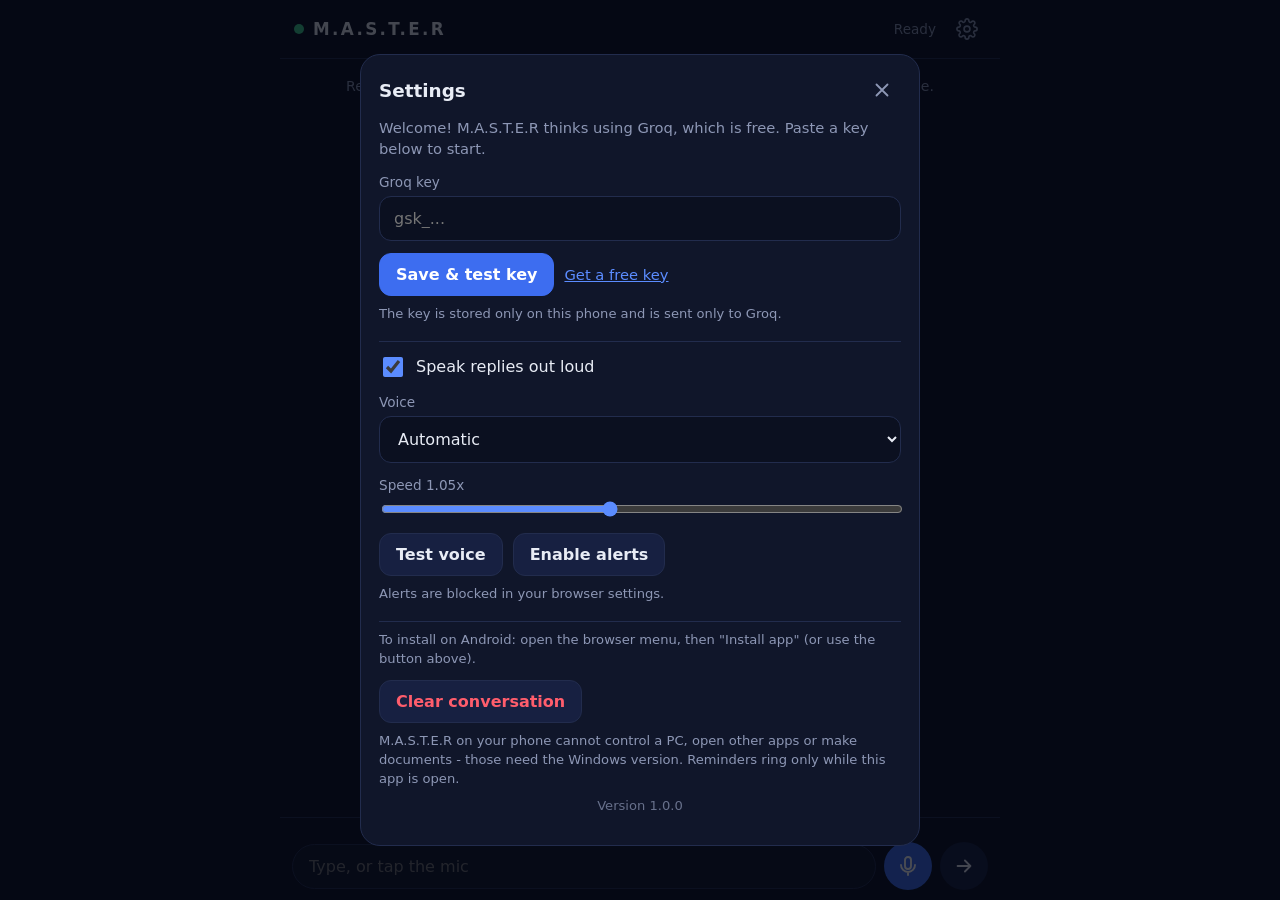
==== mobile/index.html @ ea859ece "Add the phone app, the USB-stick edition, and fix speech interruption Phone app (mobile/): an instal" ====
<!doctype html>
<html lang="en">
<head>
<meta charset="utf-8">
<meta name="viewport" content="width=device-width, initial-scale=1, viewport-fit=cover">
<title>M.A.S.T.E.R</title>
<meta name="description" content="M.A.S.T.E.R - a personal voice assistant, built by Arnav.">
<meta name="theme-color" content="#0b1020">
<meta name="apple-mobile-web-app-capable" content="yes">
<meta name="mobile-web-app-capable" content="yes">
<meta name="apple-mobile-web-app-status-bar-style" content="black-translucent">
<meta name="apple-mobile-web-app-title" content="M.A.S.T.E.R">
<link rel="manifest" href="manifest.webmanifest">
<link rel="apple-touch-icon" href="icons/icon-180.png">
<link rel="icon" type="image/png" href="icons/icon-192.png">
<link rel="stylesheet" href="style.css">
</head>
<body>
<div id="app" data-state="ready">
  <header>
    <div class="brand">
      <span class="dot" aria-hidden="true"></span>
      <h1>M.A.S.T.E.R</h1>
    </div>
    <div id="state" class="state" role="status">Ready</div>
    <button id="btnSettings" class="icon-btn" type="button" aria-label="Settings">
      <svg viewBox="0 0 24 24" width="22" height="22" fill="none" stroke="currentColor" stroke-width="1.8" stroke-linecap="round" stroke-linejoin="round"><circle cx="12" cy="12" r="3.2"/><path d="M19.4 15a1.7 1.7 0 0 0 .3 1.9l.1.1a2 2 0 1 1-2.8 2.8l-.1-.1a1.7 1.7 0 0 0-1.9-.3 1.7 1.7 0 0 0-1 1.5V21a2 2 0 1 1-4 0v-.1a1.7 1.7 0 0 0-1.1-1.5 1.7 1.7 0 0 0-1.9.3l-.1.1a2 2 0 1 1-2.8-2.8l.1-.1a1.7 1.7 0 0 0 .3-1.9 1.7 1.7 0 0 0-1.5-1H3a2 2 0 1 1 0-4h.1a1.7 1.7 0 0 0 1.5-1.1 1.7 1.7 0 0 0-.3-1.9l-.1-.1a2 2 0 1 1 2.8-2.8l.1.1a1.7 1.7 0 0 0 1.9.3H9a1.7 1.7 0 0 0 1-1.5V3a2 2 0 1 1 4 0v.1a1.7 1.7 0 0 0 1 1.5 1.7 1.7 0 0 0 1.9-.3l.1-.1a2 2 0 1 1 2.8 2.8l-.1.1a1.7 1.7 0 0 0-.3 1.9V9a1.7 1.7 0 0 0 1.5 1H21a2 2 0 1 1 0 4h-.1a1.7 1.7 0 0 0-1.5 1z"/></svg>
    </button>
  </header>

  <main id="chat" aria-live="polite"></main>

  <div class="dock">
    <div id="status" class="status" aria-live="polite"></div>
    <button id="btnStop" class="stop" type="button" hidden>
      <svg viewBox="0 0 24 24" width="16" height="16" fill="currentColor"><rect x="6" y="6" width="12" height="12" rx="2"/></svg>
      Stop
    </button>
    <form id="form" autocomplete="off">
      <input id="text" type="text" placeholder="Type, or tap the mic" enterkeyhint="send" autocomplete="off" autocapitalize="sentences" aria-label="Message">
      <button id="btnMic" class="mic" type="button" aria-label="Talk">
        <svg viewBox="0 0 24 24" width="24" height="24" fill="none" stroke="currentColor" stroke-width="1.9" stroke-linecap="round" stroke-linejoin="round"><rect x="9" y="3" width="6" height="12" rx="3"/><path d="M5 11a7 7 0 0 0 14 0M12 18v3"/></svg>
      </button>
      <button id="btnSend" class="send" type="submit" aria-label="Send">
        <svg viewBox="0 0 24 24" width="22" height="22" fill="none" stroke="currentColor" stroke-width="2" stroke-linecap="round" stroke-linejoin="round"><path d="M5 12h14M13 6l6 6-6 6"/></svg>
      </button>
    </form>
  </div>
</div>

<div id="settings" class="sheet" hidden>
  <div class="sheet-body" role="dialog" aria-modal="true" aria-labelledby="setTitle">
    <div class="sheet-head">
      <h2 id="setTitle">Settings</h2>
      <button id="btnClose" class="icon-btn" type="button" aria-label="Close">
        <svg viewBox="0 0 24 24" width="22" height="22" fill="none" stroke="currentColor" stroke-width="2" stroke-linecap="round"><path d="M6 6l12 12M18 6L6 18"/></svg>
      </button>
    </div>

    <p id="welcome" class="note" hidden>Welcome! M.A.S.T.E.R thinks using Groq, which is free. Paste a key below to start.</p>

    <label class="field">
      <span>Groq key</span>
      <input id="setKey" type="password" placeholder="gsk_..." autocomplete="off" autocapitalize="off" spellcheck="false">
    </label>
    <div class="row">
      <button id="btnSaveKey" class="btn primary" type="button">Save &amp; test key</button>
      <a class="link" href="https://console.groq.com/keys" target="_blank" rel="noopener noreferrer">Get a free key</a>
    </div>
    <p id="keyMsg" class="note" role="status"></p>
    <p class="note small">The key is stored only on this phone and is sent only to Groq.</p>

    <hr>

    <label class="check"><input id="setSpeak" type="checkbox"> <span>Speak replies out loud</span></label>
    <label class="field">
      <span>Voice</span>
      <select id="setVoice"></select>
    </label>
    <label class="field">
      <span>Speed <output id="rateOut"></output></span>
      <input id="setRate" type="range" min="0.7" max="1.5" step="0.05">
    </label>
    <div class="row">
      <button id="btnTestVoice" class="btn" type="button">Test voice</button>
      <button id="btnNotify" class="btn" type="button">Enable alerts</button>
    </div>
    <p id="notifyMsg" class="note small"></p>

    <hr>

    <div id="installBox">
      <button id="btnInstall" class="btn" type="button" hidden>Install app</button>
      <p id="installHint" class="note small"></p>
    </div>

    <div class="row">
      <button id="btnClear" class="btn danger" type="button">Clear conversation</button>
    </div>
    <p class="note small">M.A.S.T.E.R on your phone cannot control a PC, open other apps or make documents - those need the Windows version. Reminders ring only while this app is open.</p>
    <p class="note small ver">Version <span id="ver"></span></p>
  </div>
</div>

<script type="module" src="app.js"></script>
</body>
</html>
---- mobile/style.css ----
:root {
  --bg: #0b1020;
  --panel: #10162a;
  --panel-2: #172041;
  --line: #222c4d;
  --text: #e8ecf5;
  --muted: #8d97b5;
  --accent: #5b8cff;
  --accent-2: #3d6df0;
  --user: #264593;
  --danger: #ff5d6c;
  --ok: #3ecf8e;
  --warn: #f5b84b;
  color-scheme: dark;
}

* { box-sizing: border-box; }

html, body {
  height: 100%;
  margin: 0;
  background: var(--bg);
  color: var(--text);
  font-family: system-ui, -apple-system, "Segoe UI", Roboto, sans-serif;
  -webkit-tap-highlight-color: transparent;
  overscroll-behavior: none;
}

button, input, select { font: inherit; color: inherit; }
[hidden] { display: none !important; }

#app {
  height: 100vh;
  height: 100dvh;
  max-width: 720px;
  margin: 0 auto;
  display: flex;
  flex-direction: column;
}

header {
  display: flex;
  align-items: center;
  gap: 12px;
  padding: calc(env(safe-area-inset-top) + 10px) 14px 10px;
  border-bottom: 1px solid var(--line);
}

.brand { display: flex; align-items: center; gap: 9px; }
.brand h1 { margin: 0; font-size: 1.05rem; letter-spacing: .14em; font-weight: 650; }
.dot {
  width: 10px; height: 10px; border-radius: 50%;
  background: var(--ok);
  box-shadow: 0 0 0 0 rgba(62, 207, 142, .5);
  transition: background .2s;
}
.state { margin-left: auto; color: var(--muted); font-size: .85rem; }

#app[data-state="listening"] .dot { background: var(--danger); animation: pulse 1.2s infinite; }
#app[data-state="thinking"] .dot,
#app[data-state="transcribing"] .dot { background: var(--warn); animation: pulse 1.2s infinite; }
#app[data-state="speaking"] .dot { background: var(--accent); animation: pulse 1.2s infinite; }

@keyframes pulse {
  0% { box-shadow: 0 0 0 0 rgba(255, 255, 255, .35); }
  100% { box-shadow: 0 0 0 10px rgba(255, 255, 255, 0); }
}

.icon-btn {
  background: none; border: 0; padding: 8px; border-radius: 10px;
  color: var(--muted); cursor: pointer; display: grid; place-items: center;
}
.icon-btn:hover, .icon-btn:focus-visible { color: var(--text); background: var(--panel); }

#chat {
  flex: 1;
  overflow-y: auto;
  padding: 14px 14px 8px;
  display: flex;
  flex-direction: column;
  gap: 10px;
  -webkit-overflow-scrolling: touch;
}

.msg {
  max-width: 86%;
  padding: 10px 13px;
  border-radius: 16px;
  line-height: 1.42;
  font-size: 1rem;
  overflow-wrap: anywhere;
  white-space: pre-wrap;
}
.msg.user { align-self: flex-end; background: var(--user); border-bottom-right-radius: 5px; }
.msg.assistant { align-self: flex-start; background: var(--panel); border: 1px solid var(--line); border-bottom-left-radius: 5px; }
.msg.system { align-self: center; max-width: 94%; background: none; color: var(--muted); font-size: .88rem; text-align: center; padding: 4px 8px; }
.msg.error { border-color: var(--danger); }
.msg.stopped .txt::after { content: " (stopped)"; color: var(--muted); }
.msg.pending .txt:empty::before { content: "..."; color: var(--muted); animation: blink 1.1s infinite; }
@keyframes blink { 50% { opacity: .25; } }

.chips { display: flex; flex-wrap: wrap; gap: 8px; margin-top: 9px; white-space: normal; }
.chip {
  display: inline-block; border: 1px solid var(--accent); color: var(--accent);
  background: rgba(91, 140, 255, .08); padding: 7px 12px; border-radius: 999px;
  font-size: .9rem; text-decoration: none; cursor: pointer;
}
.chip:active { background: rgba(91, 140, 255, .22); }

.dock {
  padding: 6px 12px calc(env(safe-area-inset-bottom) + 10px);
  border-top: 1px solid var(--line);
  background: var(--bg);
  position: relative;
}
.status { min-height: 1.3em; padding: 2px 4px 6px; color: var(--muted); font-size: .85rem; }

.stop {
  position: absolute; right: 12px; top: -40px;
  display: inline-flex; align-items: center; gap: 6px;
  background: var(--danger); color: #fff; border: 0; border-radius: 999px;
  padding: 8px 14px; font-weight: 600; cursor: pointer;
  box-shadow: 0 4px 14px rgba(0, 0, 0, .4);
}

#form { display: flex; gap: 8px; align-items: center; }
#text {
  flex: 1; min-width: 0;
  background: var(--panel); border: 1px solid var(--line); border-radius: 24px;
  padding: 12px 16px; font-size: 16px; /* 16px stops iOS zooming into the field */
  outline: none;
}
#text:focus { border-color: var(--accent); }

.mic, .send {
  flex: none; width: 48px; height: 48px; border-radius: 50%;
  display: grid; place-items: center; border: 0; cursor: pointer;
}
.mic { background: var(--accent-2); color: #fff; }
.send { background: var(--panel-2); color: var(--text); }
.mic:active, .send:active { transform: scale(.94); }
#app[data-state="listening"] .mic { background: var(--danger); animation: ring 1.2s infinite; }
@keyframes ring {
  0% { box-shadow: 0 0 0 0 rgba(255, 93, 108, .55); }
  100% { box-shadow: 0 0 0 16px rgba(255, 93, 108, 0); }
}

/* settings sheet */
.sheet {
  position: fixed; inset: 0; z-index: 10;
  background: rgba(3, 6, 16, .72);
  display: flex; align-items: flex-end; justify-content: center;
}
.sheet-body {
  width: 100%; max-width: 560px; max-height: 92dvh; overflow-y: auto;
  background: var(--panel); border: 1px solid var(--line); border-bottom: 0;
  border-radius: 20px 20px 0 0;
  padding: 16px 18px calc(env(safe-area-inset-bottom) + 22px);
}
.sheet-head { display: flex; align-items: center; justify-content: space-between; margin-bottom: 6px; }
.sheet-head h2 { margin: 0; font-size: 1.15rem; }

.field { display: block; margin: 14px 0 4px; }
.field > span { display: block; color: var(--muted); font-size: .85rem; margin-bottom: 6px; }
.field input[type="password"], .field input[type="text"], .field select {
  width: 100%; background: var(--bg); border: 1px solid var(--line); border-radius: 12px;
  padding: 12px 14px; font-size: 16px; outline: none;
}
.field input:focus, .field select:focus { border-color: var(--accent); }
.field input[type="range"] { width: 100%; accent-color: var(--accent); }
.check { display: flex; align-items: center; gap: 10px; margin: 12px 0 4px; }
.check input { width: 20px; height: 20px; accent-color: var(--accent); }

.row { display: flex; flex-wrap: wrap; align-items: center; gap: 10px; margin: 12px 0 4px; }
.btn {
  background: var(--panel-2); border: 1px solid var(--line); border-radius: 12px;
  padding: 11px 16px; cursor: pointer; font-weight: 600;
}
.btn.primary { background: var(--accent-2); border-color: var(--accent-2); color: #fff; }
.btn.danger { color: var(--danger); }
.btn:disabled { opacity: .5; }
.link { color: var(--accent); font-size: .92rem; }
.note { color: var(--muted); font-size: .92rem; line-height: 1.45; margin: 8px 0; }
.note.small { font-size: .82rem; }
.note.ok { color: var(--ok); }
.note.bad { color: var(--danger); }
.ver { text-align: center; opacity: .7; }
hr { border: 0; border-top: 1px solid var(--line); margin: 18px 0 6px; }

@media (min-width: 720px) {
  .sheet { align-items: center; }
  .sheet-body { border-radius: 20px; border-bottom: 1px solid var(--line); }
}

@media (prefers-reduced-motion: reduce) {
  * { animation: none !important; transition: none !important; }
}
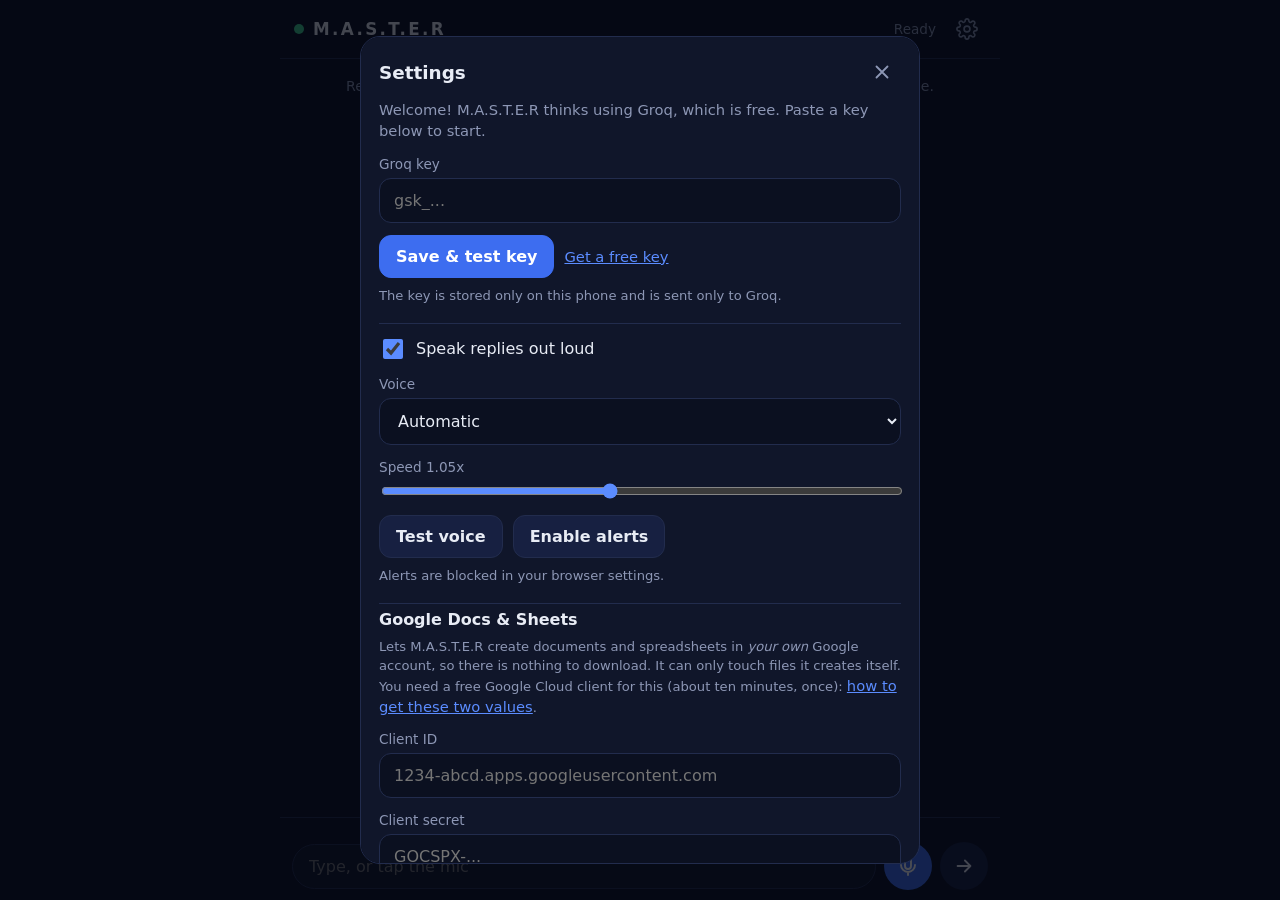
==== commit c6e17629: "Phone app: create Google Docs and Google Sheets M.A.S.T.E.R on the phone can now create documents an" ====
--- a/mobile/index.html
+++ b/mobile/index.html
@@ -89,6 +89,27 @@
 
     <hr>
 
+    <h3 class="sub">Google Docs &amp; Sheets</h3>
+    <p class="note small">Lets M.A.S.T.E.R create documents and spreadsheets in <em>your own</em> Google account, so there is nothing to download. It can only touch files it creates itself. You need a free Google Cloud client for this (about ten minutes, once): <a class="link" href="https://github.com/0404arnav-blip/M.A.S.T.E.R/blob/main/mobile/GOOGLE-SETUP.md" target="_blank" rel="noopener noreferrer">how to get these two values</a>.</p>
+    <label class="field">
+      <span>Client ID</span>
+      <input id="gClientId" type="text" placeholder="1234-abcd.apps.googleusercontent.com" autocomplete="off" autocapitalize="off" spellcheck="false">
+    </label>
+    <label class="field">
+      <span>Client secret</span>
+      <input id="gSecret" type="password" placeholder="GOCSPX-..." autocomplete="off" autocapitalize="off" spellcheck="false">
+    </label>
+    <div class="row">
+      <button id="btnGSave" class="btn primary" type="button">Save</button>
+      <button id="btnGConnect" class="btn" type="button">Connect now</button>
+      <button id="btnGDisconnect" class="btn danger" type="button" hidden>Disconnect</button>
+    </div>
+    <p id="gMsg" class="note" role="status"></p>
+    <a id="gLink" class="chip" href="#" target="_blank" rel="noopener noreferrer" hidden></a>
+    <p class="note small">Both values are stored only on this phone and sent only to Google.</p>
+
+    <hr>
+
     <div id="installBox">
       <button id="btnInstall" class="btn" type="button" hidden>Install app</button>
       <p id="installHint" class="note small"></p>
--- a/mobile/style.css
+++ b/mobile/style.css
@@ -180,6 +180,7 @@
 .btn.danger { color: var(--danger); }
 .btn:disabled { opacity: .5; }
 .link { color: var(--accent); font-size: .92rem; }
+.sub { margin: 4px 0 0; font-size: 1rem; }
 .note { color: var(--muted); font-size: .92rem; line-height: 1.45; margin: 8px 0; }
 .note.small { font-size: .82rem; }
 .note.ok { color: var(--ok); }
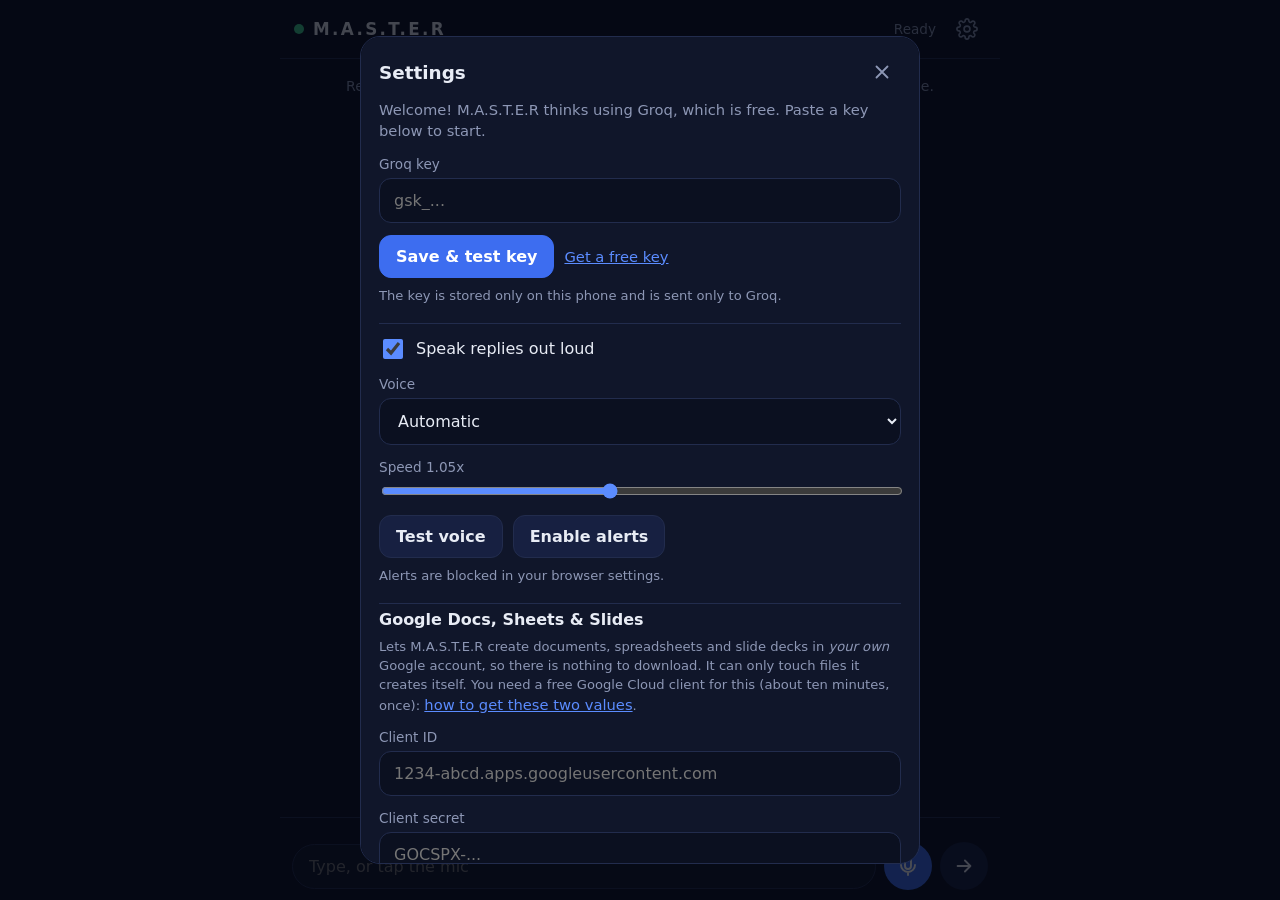
==== commit e16dd327: "Phone app: create Google Slides decks, and add to them New tools create_google_slides and add_to_goo" ====
--- a/mobile/index.html
+++ b/mobile/index.html
@@ -89,8 +89,8 @@
 
     <hr>
 
-    <h3 class="sub">Google Docs &amp; Sheets</h3>
-    <p class="note small">Lets M.A.S.T.E.R create documents and spreadsheets in <em>your own</em> Google account, so there is nothing to download. It can only touch files it creates itself. You need a free Google Cloud client for this (about ten minutes, once): <a class="link" href="https://github.com/0404arnav-blip/M.A.S.T.E.R/blob/main/mobile/GOOGLE-SETUP.md" target="_blank" rel="noopener noreferrer">how to get these two values</a>.</p>
+    <h3 class="sub">Google Docs, Sheets &amp; Slides</h3>
+    <p class="note small">Lets M.A.S.T.E.R create documents, spreadsheets and slide decks in <em>your own</em> Google account, so there is nothing to download. It can only touch files it creates itself. You need a free Google Cloud client for this (about ten minutes, once): <a class="link" href="https://github.com/0404arnav-blip/M.A.S.T.E.R/blob/main/mobile/GOOGLE-SETUP.md" target="_blank" rel="noopener noreferrer">how to get these two values</a>.</p>
     <label class="field">
       <span>Client ID</span>
       <input id="gClientId" type="text" placeholder="1234-abcd.apps.googleusercontent.com" autocomplete="off" autocapitalize="off" spellcheck="false">
